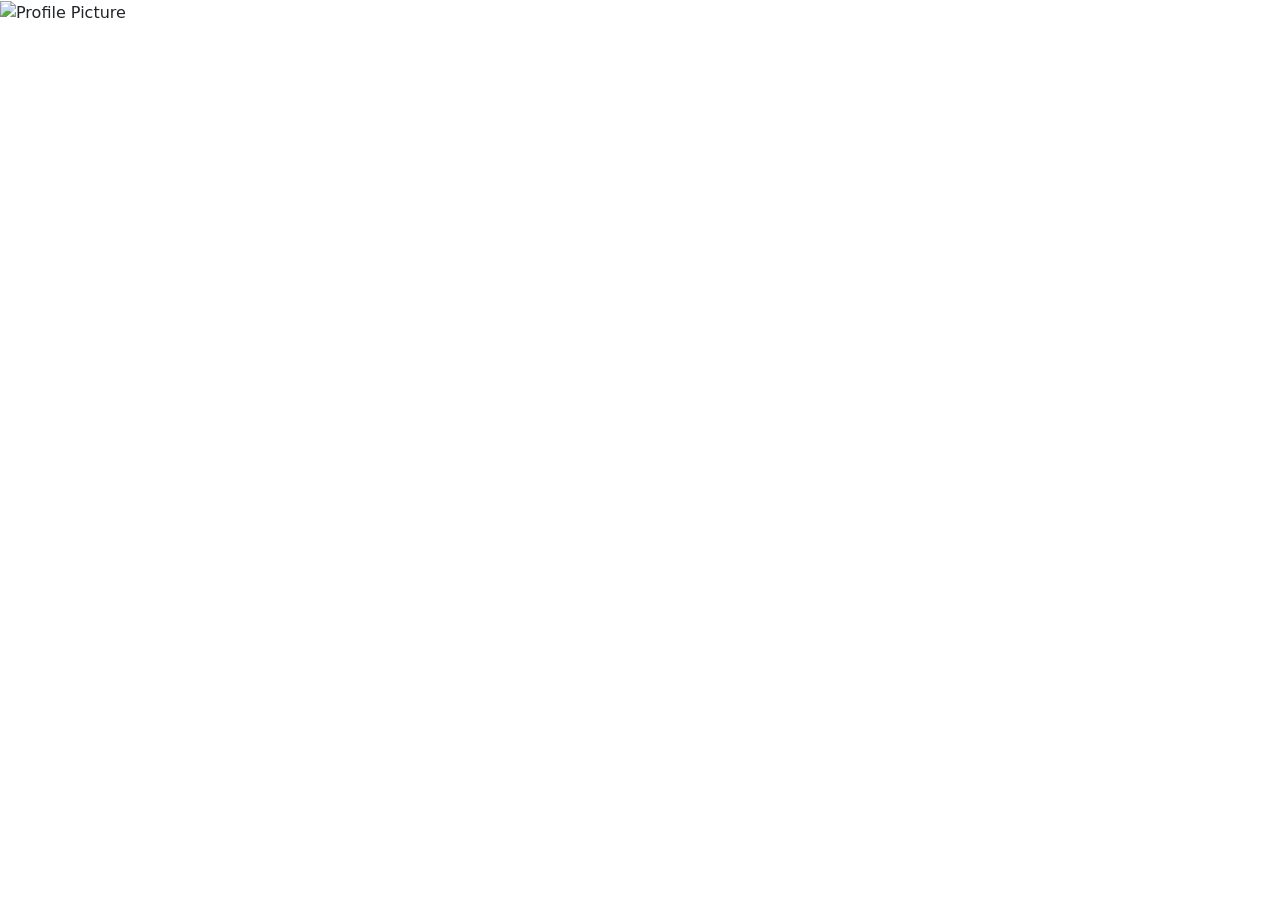
==== index.html @ fd89f849 "Update index.html" ====
<!doctype html>
<html lang="en">
  <head>
    <meta charset="UTF-8">
    <meta name="viewport" content="width=device-width, initial-scale=1.0">
    <title>About Me Page</title>
    <link
      href="https://cdn.jsdelivr.net/npm/bootstrap@5.3.8/dist/css/bootstrap.min.css"
      rel="stylesheet"
      crossorigin="anonymous"
    >
    <link rel="stylesheet" href="style.css">
  </head>

<body>
  <div class="img-container">
   <img src="IngridL.jpg" class="img-container" alt="Profile Picture">
  </div>
</html>
---- style.css ----
.image-container {
  width: 10%;          
  height: 10%;
  margin: auto;  
  border-radius: 50%;   
  right: 10%;
  left: 10%;
  overflow: hidden;
}
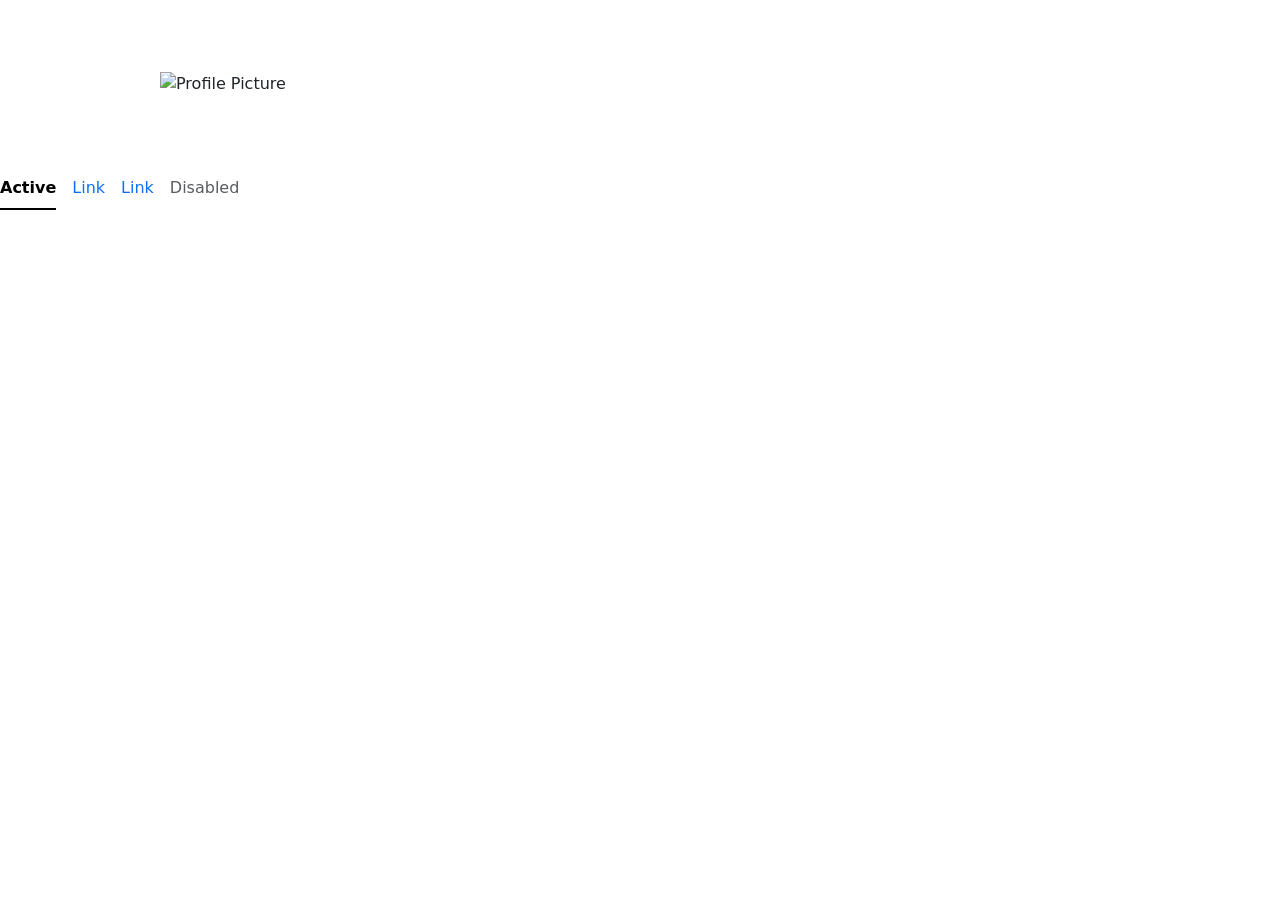
==== commit 40801ff1: "Nab" ====
--- a/index.html
+++ b/index.html
@@ -16,4 +16,20 @@
   <div class="img-container">
    <img src="IngridL.jpg" class="img-container" alt="Profile Picture">
   </div>
+
+  <ul class="nav nav-underline">
+  <li class="nav-item">
+    <a class="nav-link active" aria-current="page" href="#">Active</a>
+  </li>
+  <li class="nav-item">
+    <a class="nav-link" href="#">Link</a>
+  </li>
+  <li class="nav-item">
+    <a class="nav-link" href="#">Link</a>
+  </li>
+  <li class="nav-item">
+    <a class="nav-link disabled" aria-disabled="true">Disabled</a>
+  </li>
+</ul>
+</body>
 </html>
--- a/style.css
+++ b/style.css
@@ -1,9 +1,17 @@
-.image-container {
-  width: 10%;          
-  height: 10%;
-  margin: auto;  
-  border-radius: 50%;   
-  right: 10%;
-  left: 10%;
-  overflow: hidden;
+.img-fluid {
+  width: 100%;
+  height: auto;
+  margin: 1em;
+}
+.img-container {
+  position: relative;
+  align-items: center;
+  padding: 1rem;
+  width: 80%;
+  margin: 20px auto;
+}
+.navbar {
+  background-color: #add3f8;
+  padding: 1rem;
+  text-align: center;
 }
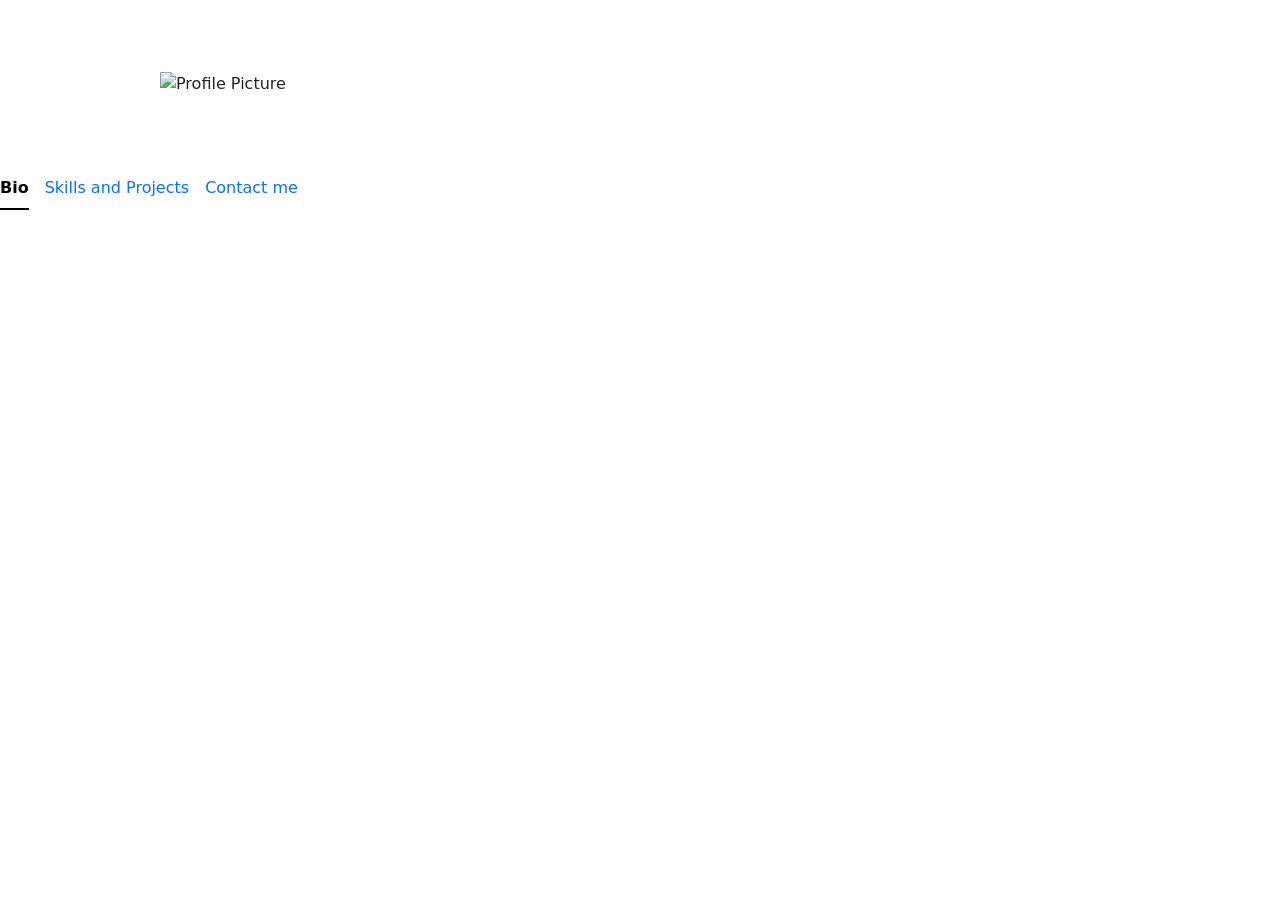
==== commit 1d12d9e7: "Update index.html" ====
--- a/index.html
+++ b/index.html
@@ -19,16 +19,13 @@
 
   <ul class="nav nav-underline">
   <li class="nav-item">
-    <a class="nav-link active" aria-current="page" href="#">Active</a>
+    <a class="nav-link active" aria-current="page" href="#">Bio</a>
   </li>
   <li class="nav-item">
-    <a class="nav-link" href="#">Link</a>
+    <a class="nav-link" href="#">Skills and Projects</a>
   </li>
   <li class="nav-item">
-    <a class="nav-link" href="#">Link</a>
-  </li>
-  <li class="nav-item">
-    <a class="nav-link disabled" aria-disabled="true">Disabled</a>
+    <a class="nav-link" href="#">Contact me</a>
   </li>
 </ul>
 </body>
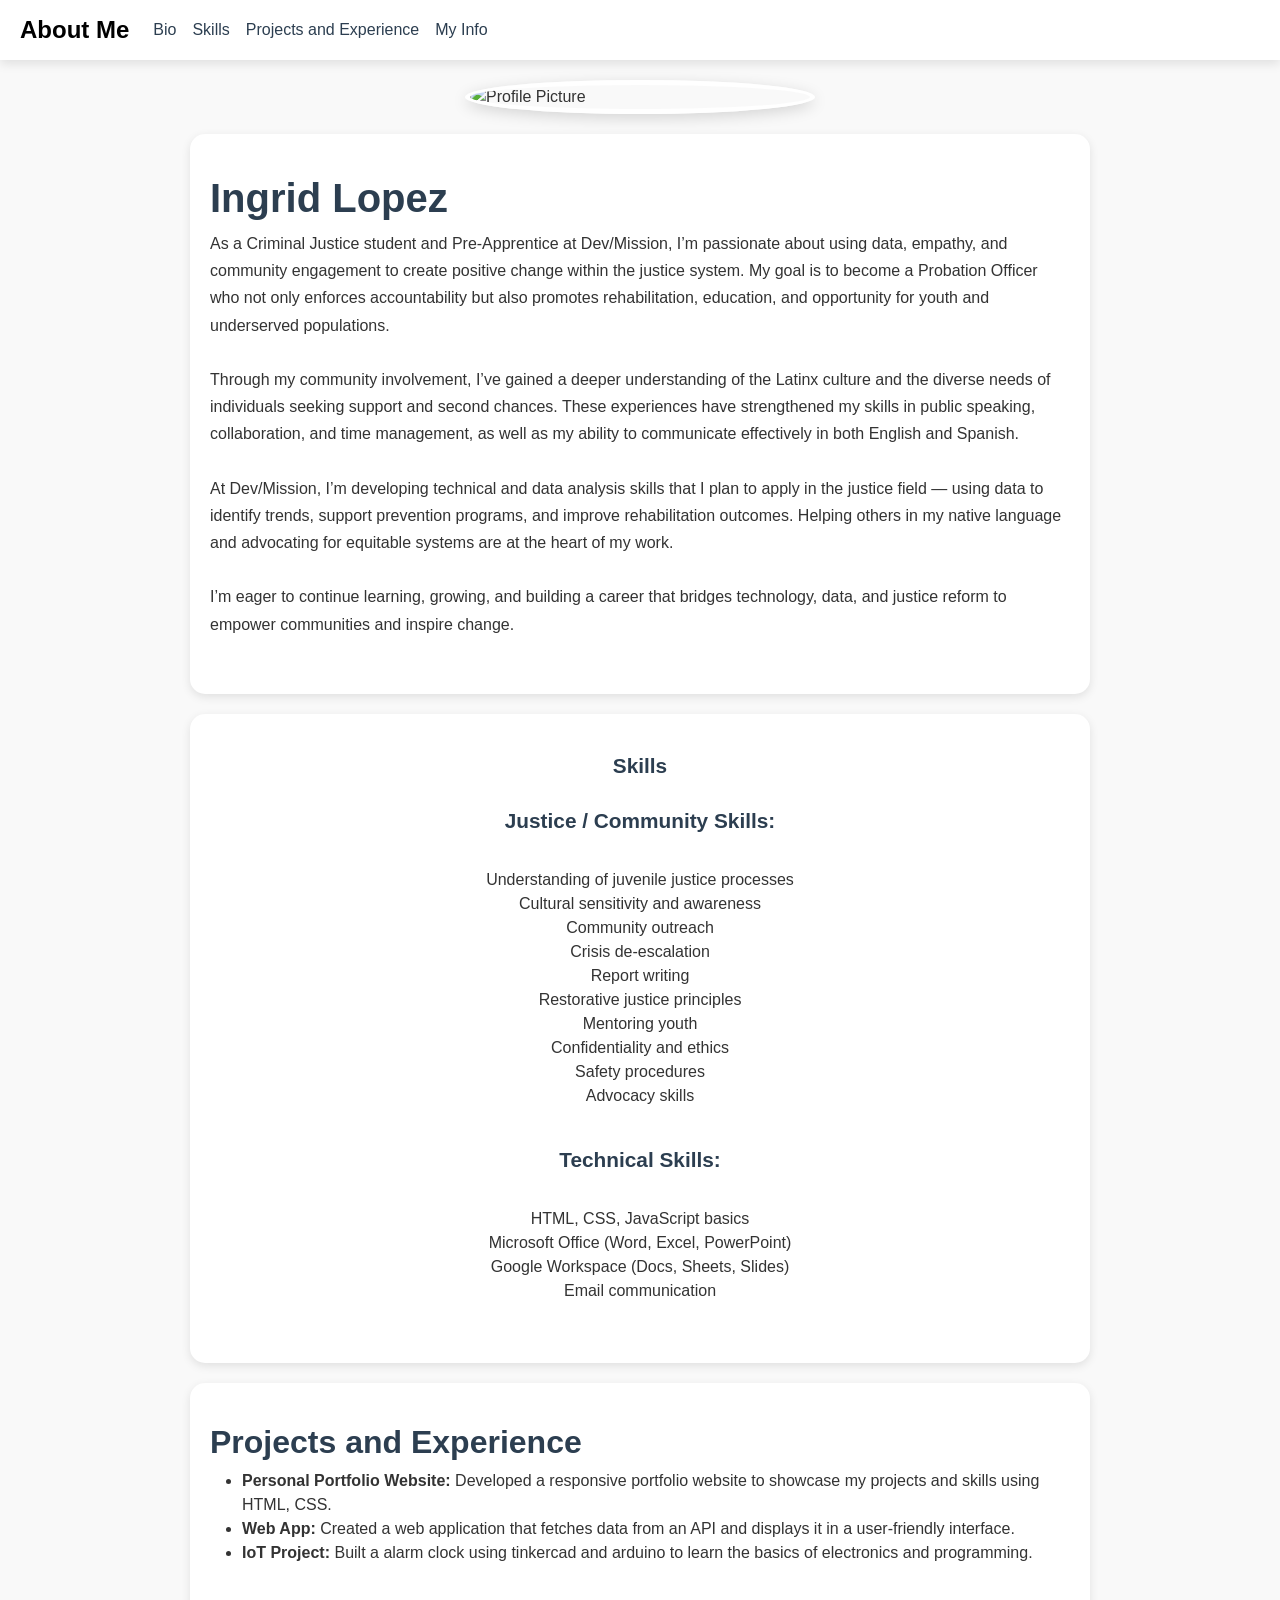
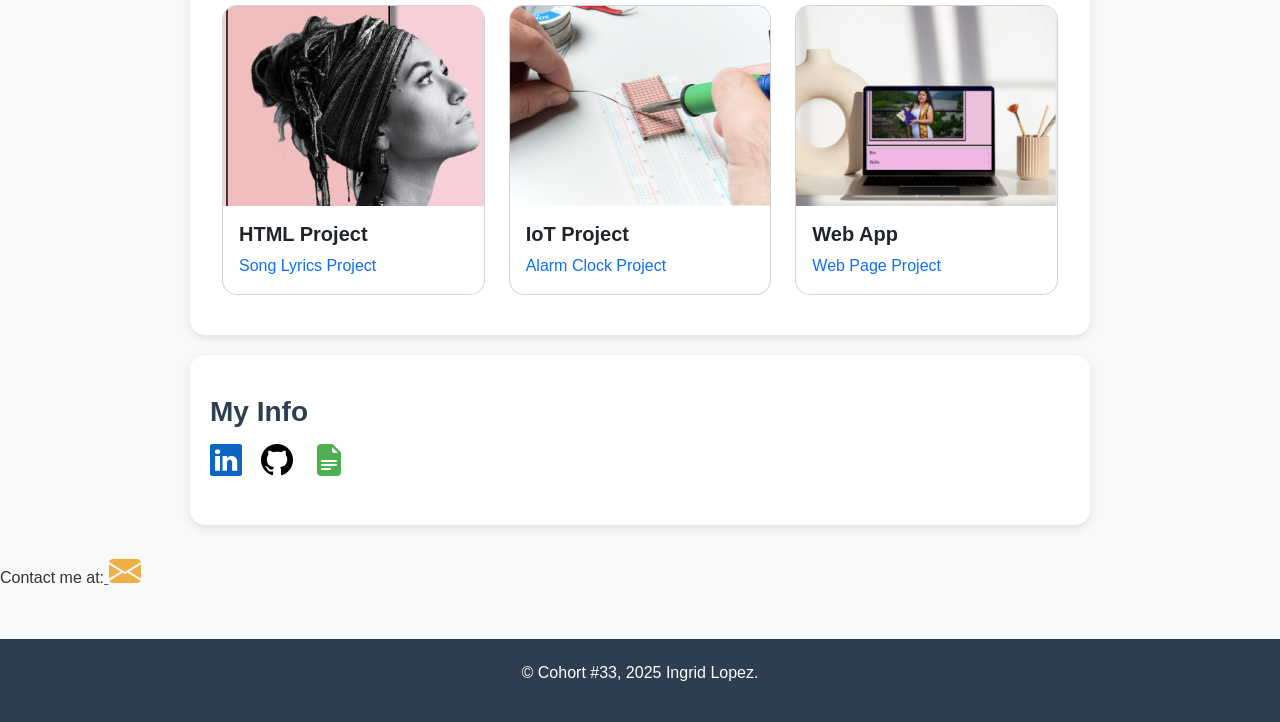
==== commit a19fd34e: "HTML I updated all my page" ====
--- a/index.html
+++ b/index.html
@@ -13,20 +13,220 @@
   </head>
 
 <body>
+   <nav class="my-nav my-fixed-top"></nav>
+ <div class="navbar navbar-expand-sm my-nav-container">
+        <div class="my-brand-container">
+          <a class="navbar-brand" href="#header">About Me</a>
+          <button
+            class="navbar-toggler"
+            type="button"
+            data-bs-toggle="collapse"
+            data-bs-target="#navbarSupportedContent"
+            aria-controls="navbarSupportedContent"
+            aria-expanded="false"
+            aria-label="Toggle navigation"
+          >
+            <span class="navbar-toggler-icon"></span>
+          </button>
+        </div>
+        <div class="collapse navbar-collapse" id="navbarSupportedContent">
+          <ul class="navbar-nav">
+            <li class="nav-item">
+              <a class="nav-link" aria-current="page" href="#bio">Bio</a>
+            </li>
+            <li class="nav-item">
+              <a class="nav-link" href="#skills">Skills</a>
+            </li>
+            <li class="nav-item">
+              <a class="nav-link" href="#experience">Projects and Experience</a>
+            </li>
+            <li class="nav-item">
+              <a class="nav-link" href="#projects">My Info</a>
+            </li>
+          </ul>
+        </div>
+      </div>
+    </nav>
+<header>
   <div class="img-container">
    <img src="IngridL.jpg" class="img-container" alt="Profile Picture">
   </div>
-
-  <ul class="nav nav-underline">
-  <li class="nav-item">
-    <a class="nav-link active" aria-current="page" href="#">Bio</a>
-  </li>
-  <li class="nav-item">
-    <a class="nav-link" href="#">Skills and Projects</a>
-  </li>
-  <li class="nav-item">
-    <a class="nav-link" href="#">Contact me</a>
-  </li>
-</ul>
+  <main class="my container">
+    <section id="bio">
+      <h1>Ingrid Lopez</h1>
+      <p> As a Criminal Justice student and Pre-Apprentice at Dev/Mission, I’m passionate about using data, empathy, and community engagement to create positive change within the justice system. My goal is to become a Probation Officer who not only enforces accountability but also promotes rehabilitation, education, and opportunity for youth and underserved populations.<br><br>
+
+Through my community involvement, I’ve gained a deeper understanding of the Latinx culture and the diverse needs of individuals seeking support and second chances. These experiences have strengthened my skills in public speaking, collaboration, and time management, as well as my ability to communicate effectively in both English and Spanish. <br><br>
+
+At Dev/Mission, I’m developing technical and data analysis skills that I plan to apply in the justice field — using data to identify trends, support prevention programs, and improve rehabilitation outcomes. Helping others in my native language and advocating for equitable systems are at the heart of my work.<br><br>
+
+I’m eager to continue learning, growing, and building a career that bridges technology, data, and justice reform to empower communities and inspire change.</p>
+    </section>
+  </header>
+  <header>
+        <div class="accordion-body">
+         <div class="container text-center">
+  <div class="row">
+    <div class="col">
+      <section id="skills">
+      <h2>Skills</h2>
+      <div id="collapseSkills" class="accordion-collapse collapse" 
+           aria-labelledby="headingSkills" 
+           data-bs-parent="#myinfoAccordion">
+      <h2>Professional Skills:</h2>
+
+Communication (written + verbal)<br>
+
+Time management<br>
+
+Leadership<br>  
+
+Public speaking<br>
+
+Teamwork and collaboration<br>
+
+Conflict resolution<br>
+
+Decision making<br>
+
+Organization and planning<br>
+
+Problem-solving<br>
+
+Attention to detail
+    </div>
+    <div class="col order-5">
+     <h2>Justice / Community Skills:</h2><br>
+
+Understanding of juvenile justice processes<br>
+
+Cultural sensitivity and awareness<br>
+
+Community outreach<br>
+
+Crisis de-escalation<br>
+
+Report writing<br>
+
+Restorative justice principles<br>
+
+Mentoring youth<br>
+
+Confidentiality and ethics<br>
+
+Safety procedures<br>
+
+Advocacy skills
+    </div>
+    <div class="col order-1">
+      <h2>Technical Skills:</h2><br>
+
+HTML, CSS, JavaScript basics<br>
+
+Microsoft Office (Word, Excel, PowerPoint)<br>
+
+Google Workspace (Docs, Sheets, Slides)<br>
+
+Email communication
+    </div>
+  </div>
+</div>
+        </div>
+      </div>
+    </section>
+  </header>
+ <header>   <section id="experience">
+      <h2>Projects and Experience</h2>
+      <ul>
+        <li>
+          <strong>Personal Portfolio Website:</strong> Developed a responsive portfolio website to showcase my projects and skills using HTML, CSS.
+        </li>
+        <li>
+          <strong>Web App:</strong> Created a web application that fetches data from an API and displays it in a user-friendly interface.
+        </li>
+        <li>
+          <strong>IoT Project:</strong> Built a alarm clock using tinkercad and arduino to learn the basics of electronics and programming.
+        </li>
+      </ul>
+
+       <div class="card-group">
+            <div class="container mt-4">
+  <div class="row row-cols-1 row-cols-md-3 g-4">
+
+      <div class="col">
+      <div class="card h-90">
+        <img src="Song.img.png" class="card-img-top img-fluid" alt="song">
+        <div class="card-body">
+          <h5 class="card-title">HTML Project</h5>
+          <a class="link-offset-2 link-offset-3-hover link-underline link-underline-opacity-0 link-underline-opacity-75-hover"
+             href="https://ingridlopezvd-eng.github.io/Song-Lyrics/">
+            Song Lyrics Project
+          </a>
+      
+        </div>
+      </div>
+    </div>
+     <div class="col">
+    <div class="card h-90">
+      <img src="soldering.png" class="card-img-top img-fluid" alt="IoT Project">
+    <div class="card-body">
+      <h5 class="card-title">IoT Project</h5>
+      <a class="link-offset-2 link-offset-3-hover link-underline link-underline-opacity-0 link-underline-opacity-75-hover" href="https://www.tinkercad.com/things/jXEC6rxcQbh-alarm-clock-final-proyect/editel?returnTo=https%3A%2F%2Fwww.tinkercad.com%2Fdashboard&sharecode=nnccUiIcvMmbpYkuY_4-MLfYBZFGPaGCZ2qzwqWIQRk">
+  Alarm Clock Project
+</a>
+    </div>
+  </div>
+</div>
+  <div class="col">
+    <div class="card h-90">
+      <img src="web.page.png" class="card-img-top img-fluid" alt="Web App Project">
+      <div class="card-body">
+        <h5 class="card-title">Web App</h5>
+        <a class="link-offset-2 link-offset-3-hover link-underline link-underline-opacity-0 link-underline-opacity-75-hover" href="https://ingridlopezvd-eng.github.io/My-web-page/">
+  Web Page Project
+</a>
+    </div>
+  </div>
+
+        </div>
+
+      </div>
+    </div>
+
+    </section>
+  </header> 
+  <!-- Bootstrap Icons CDN (required for the icons to show) -->
+<link rel="stylesheet" 
+href="https://cdn.jsdelivr.net/npm/bootstrap-icons@1.11.1/font/bootstrap-icons.css">
+
+<header>
+  <section id="my-info">
+    <h3>My Info</h3>
+
+    <a href="https://www.linkedin.com/in/ingrid-lopez-374b4b248" 
+       target="_blank" class="text-decoration-none">
+      <i class="bi bi-linkedin" style="font-size: 2rem; color: #0A66C2;"></i>
+    </a>
+
+    <a href="https://github.com/ingridlopezvd-eng" 
+       target="_blank" class="text-decoration-none">
+      <i class="bi bi-github" style="font-size: 2rem; color: #000;"></i>
+    </a>
+
+    <a href="Resume (1).pdf" target="_blank" class="text-decoration-none">
+      <i class="bi bi-file-earmark-text-fill" style="font-size: 2rem; color: #4caf50;"></i>
+    </a>
+  </section>
+</header>
+ <p>Contact me at:<a href="mailto:ingridlopezvd@gmail.com">
+      <i class="bi bi-envelope-fill" style="font-size: 2rem; color: #efaf47;"></i>
+    </a>
+  </main>
+</header>
+  
+<footer class="my-footer">
+  <p>&copy; Cohort #33, 2025 Ingrid Lopez.</p>
+
+    
 </body>
 </html>
--- a/style.css
+++ b/style.css
@@ -1,17 +1,153 @@
-.img-fluid {
+/* -------------------- GENERAL STYLES -------------------- */
+body {
+  margin: 0;
+  padding: 0;
+  font-family: Arial, Helvetica, sans-serif;
+  background-color: #f9f9f9;
+  color: #333;
+  scroll-behavior: smooth;
+}
+
+h1, h2, h3 {
+  color: #2c3e50;
+  font-weight: bold;
+}
+
+p {
+  line-height: 1.7;
+}
+
+/* -------------------- NAVBAR -------------------- */
+
+.my-nav-container {
+  background-color: #ffffff;
+  padding: 10px 20px;
+  box-shadow: 0 4px 10px rgba(0,0,0,0.1);
+  position: sticky;
+  top: 0;
+  z-index: 1000;
+}
+
+.navbar-brand {
+  font-size: 1.5rem;
+  font-weight: bold;
+}
+
+.nav-link {
+  font-size: 1rem;
+  color: #2c3e50 !important;
+}
+
+.nav-link:hover {
+  color: #0A66C2 !important;
+}
+
+/* -------------------- HEADER IMAGE -------------------- */
+
+.img-container {
+  width: 100%;
+  max-width: 350px;
+  margin: 20px auto;
+  display: block;
+}
+
+.img-container img,
+img.img-container {
   width: 100%;
   height: auto;
-  margin: 1em;
+  border-radius: 50%;
+  border: 5px solid #ffffff;
+  box-shadow: 0 4px 15px rgba(0,0,0,0.15);
 }
-.img-container {
-  position: relative;
-  align-items: center;
-  padding: 1rem;
-  width: 80%;
-  margin: 20px auto;
+
+/* -------------------- SECTION LAYOUT -------------------- */
+
+section {
+  padding: 40px 20px;
+  margin-bottom: 20px;
+  background-color: #fff;
+  border-radius: 15px;
+  width: 90%;
+  max-width: 900px;
+  margin-left: auto;
+  margin-right: auto;
+  box-shadow: 0 3px 10px rgba(0,0,0,0.1);
 }
-.navbar {
-  background-color: #add3f8;
-  padding: 1rem;
+
+/* -------------------- SKILLS GRID -------------------- */
+
+#skills .col {
+  padding: 20px;
+}
+
+#skills h2 {
+  font-size: 1.3rem;
+  margin-bottom: 10px;
+}
+
+#skills br {
+  line-height: 2;
+}
+
+/* -------------------- PROJECT CARDS -------------------- */
+
+.card {
+  border-radius: 15px !important;
+  overflow: hidden;
+  transition: transform 0.2s ease;
+}
+
+.card:hover {
+  transform: scale(1.03);
+}
+
+.card-img-top {
+  height: 200px;
+  object-fit: cover;
+}
+
+.card-title {
+  font-weight: bold;
+  margin-bottom: 8px;
+}
+
+/* -------------------- ICON SECTION -------------------- */
+
+#my-info i {
+  margin-right: 15px;
+  transition: transform 0.2s ease;
+}
+
+#my-info i:hover {
+  transform: scale(1.2);
+}
+
+/* -------------------- FOOTER -------------------- */
+
+.my-footer {
+  background-color: #2c3e50;
+  color: white;
+  padding: 20px;
   text-align: center;
-}+  margin-top: 40px;
+}
+
+/* -------------------- RESPONSIVE -------------------- */
+
+@media (max-width: 576px) {
+  .navbar-brand {
+    font-size: 1.3rem;
+  }
+
+  section {
+    padding: 30px 15px;
+  }
+
+  #skills .col {
+    margin-bottom: 20px;
+  }
+
+  .card-img-top {
+    height: 160px;
+  }
+}
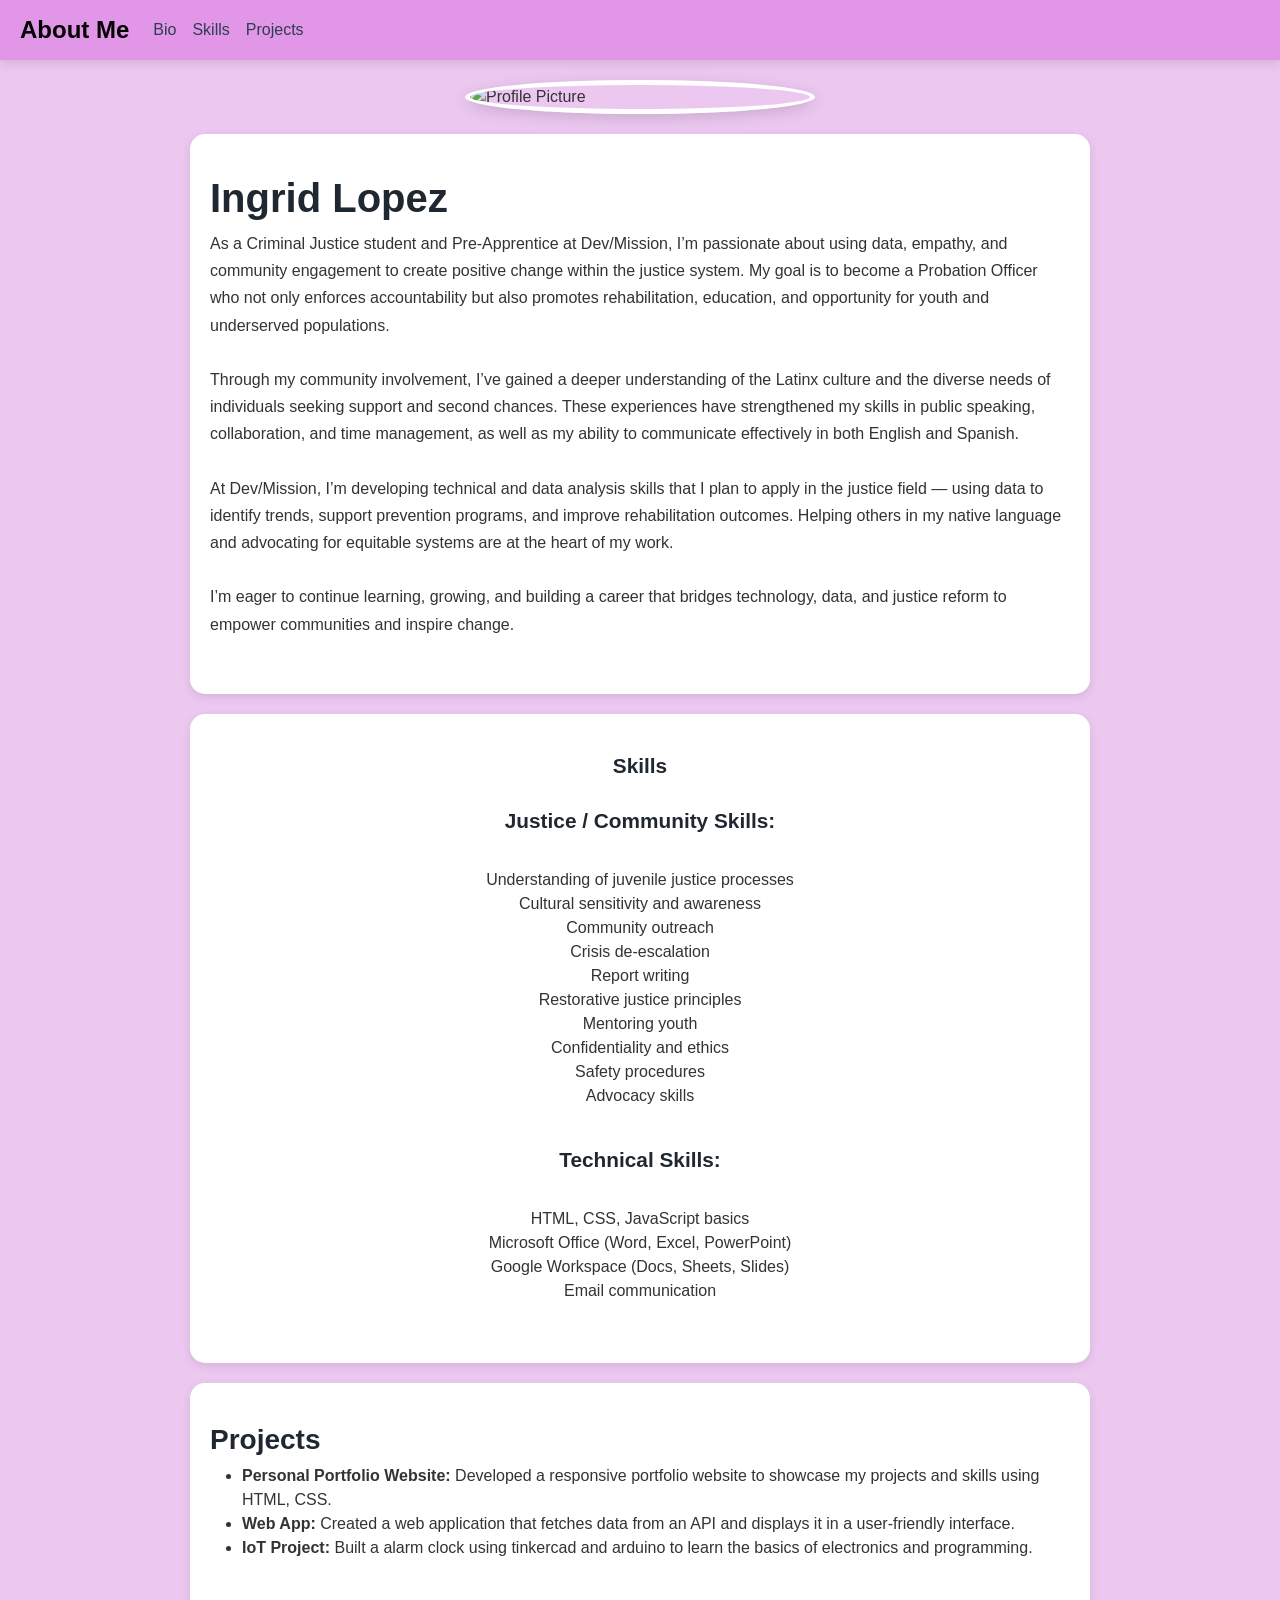
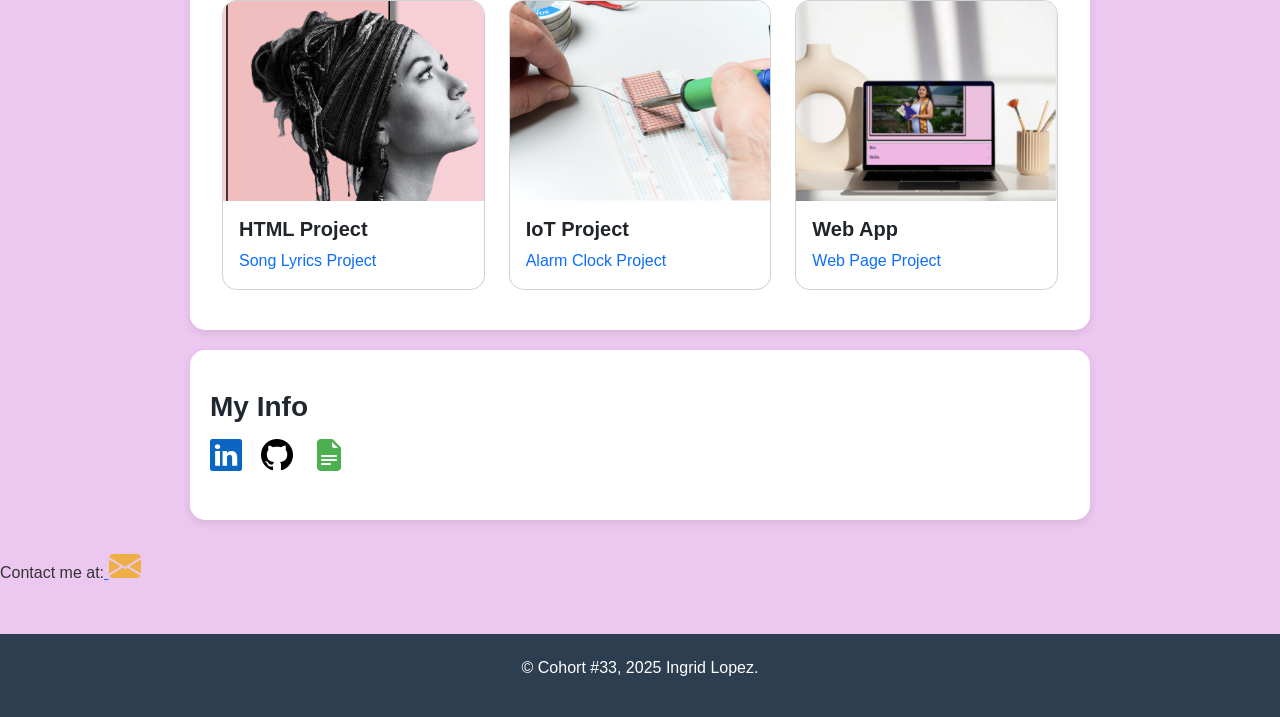
==== commit 68238b3b: "Updated HTML" ====
--- a/index.html
+++ b/index.html
@@ -38,10 +38,7 @@
               <a class="nav-link" href="#skills">Skills</a>
             </li>
             <li class="nav-item">
-              <a class="nav-link" href="#experience">Projects and Experience</a>
-            </li>
-            <li class="nav-item">
-              <a class="nav-link" href="#projects">My Info</a>
+              <a class="nav-link" href="#experience">Projects</a>
             </li>
           </ul>
         </div>
@@ -136,7 +133,7 @@
     </section>
   </header>
  <header>   <section id="experience">
-      <h2>Projects and Experience</h2>
+      <h3>Projects</h3>
       <ul>
         <li>
           <strong>Personal Portfolio Website:</strong> Developed a responsive portfolio website to showcase my projects and skills using HTML, CSS.
--- a/style.css
+++ b/style.css
@@ -3,13 +3,13 @@
   margin: 0;
   padding: 0;
   font-family: Arial, Helvetica, sans-serif;
-  background-color: #f9f9f9;
+  background-color: #ecc8f1;
   color: #333;
   scroll-behavior: smooth;
 }
 
 h1, h2, h3 {
-  color: #2c3e50;
+  color: #1f2831;
   font-weight: bold;
 }
 
@@ -20,7 +20,7 @@
 /* -------------------- NAVBAR -------------------- */
 
 .my-nav-container {
-  background-color: #ffffff;
+  background-color: #d45fda78;
   padding: 10px 20px;
   box-shadow: 0 4px 10px rgba(0,0,0,0.1);
   position: sticky;
@@ -39,7 +39,7 @@
 }
 
 .nav-link:hover {
-  color: #0A66C2 !important;
+  color: #1e3144 !important;
 }
 
 /* -------------------- HEADER IMAGE -------------------- */
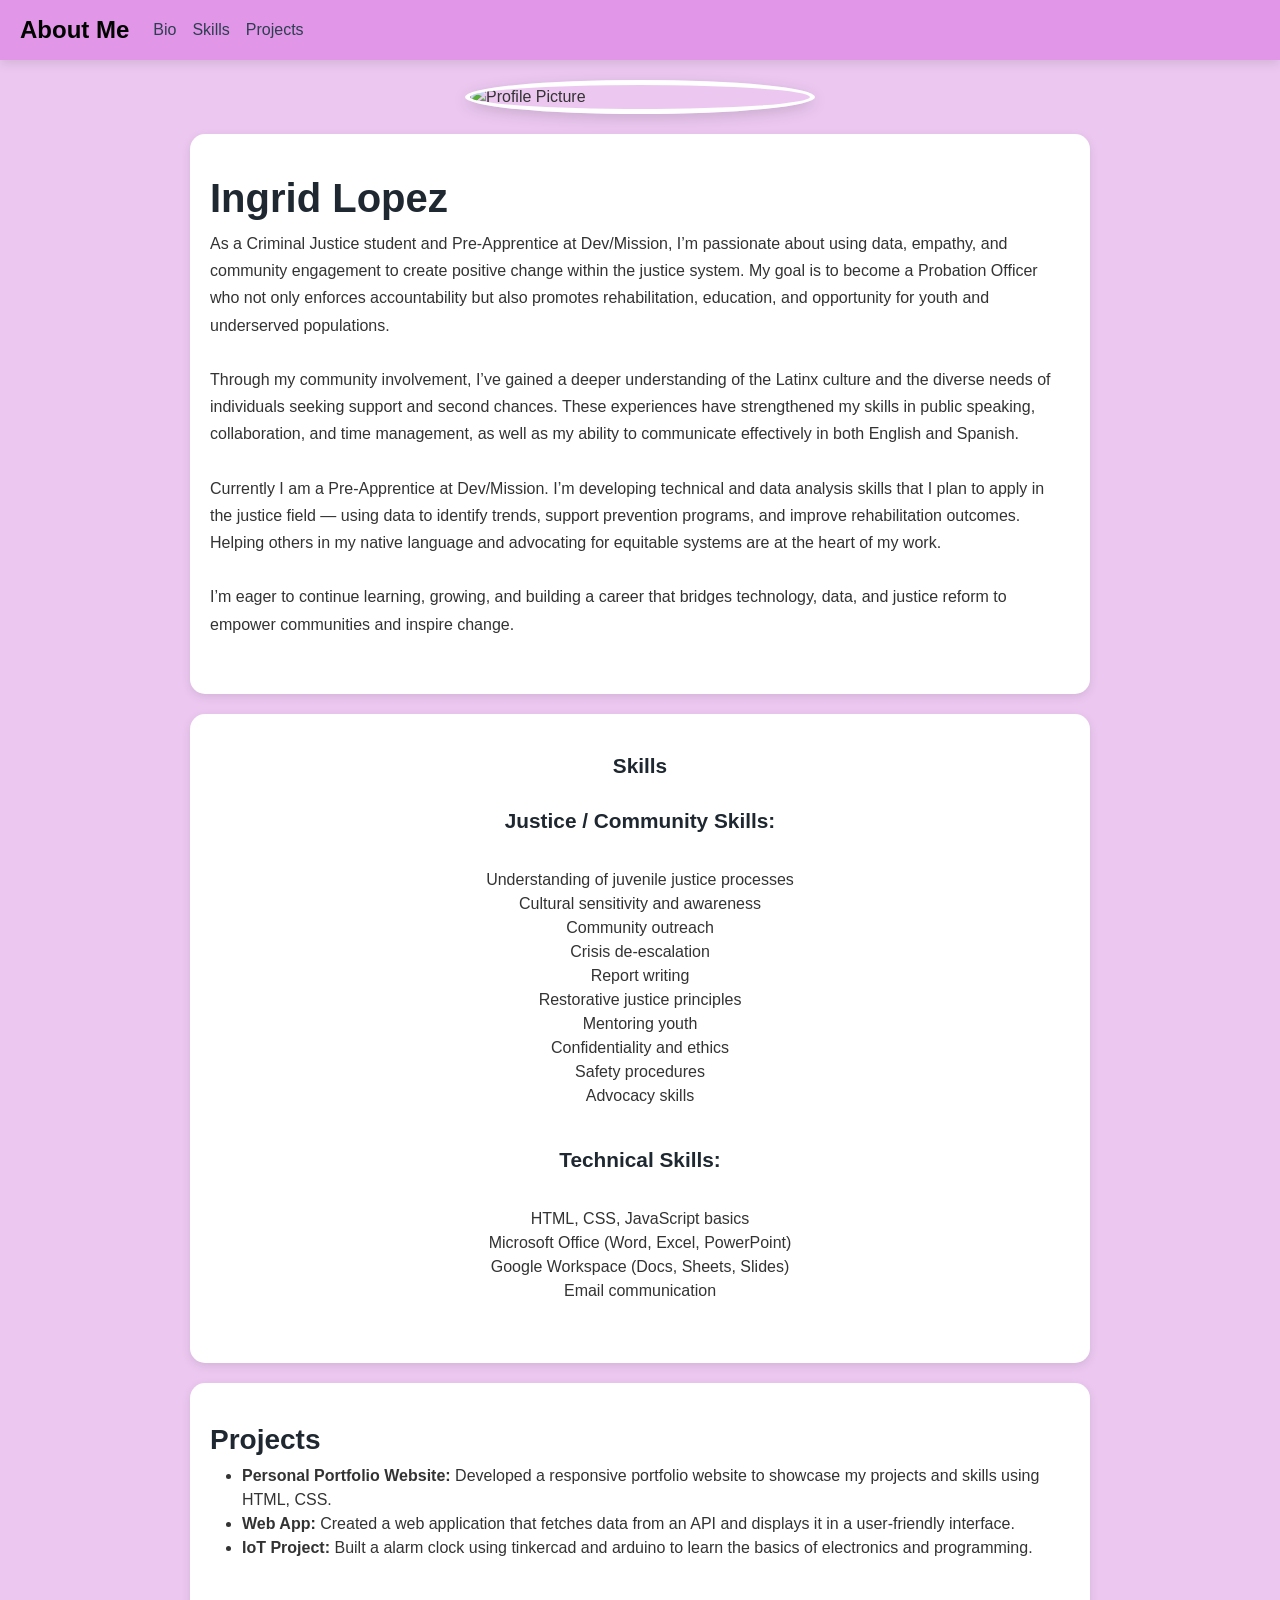
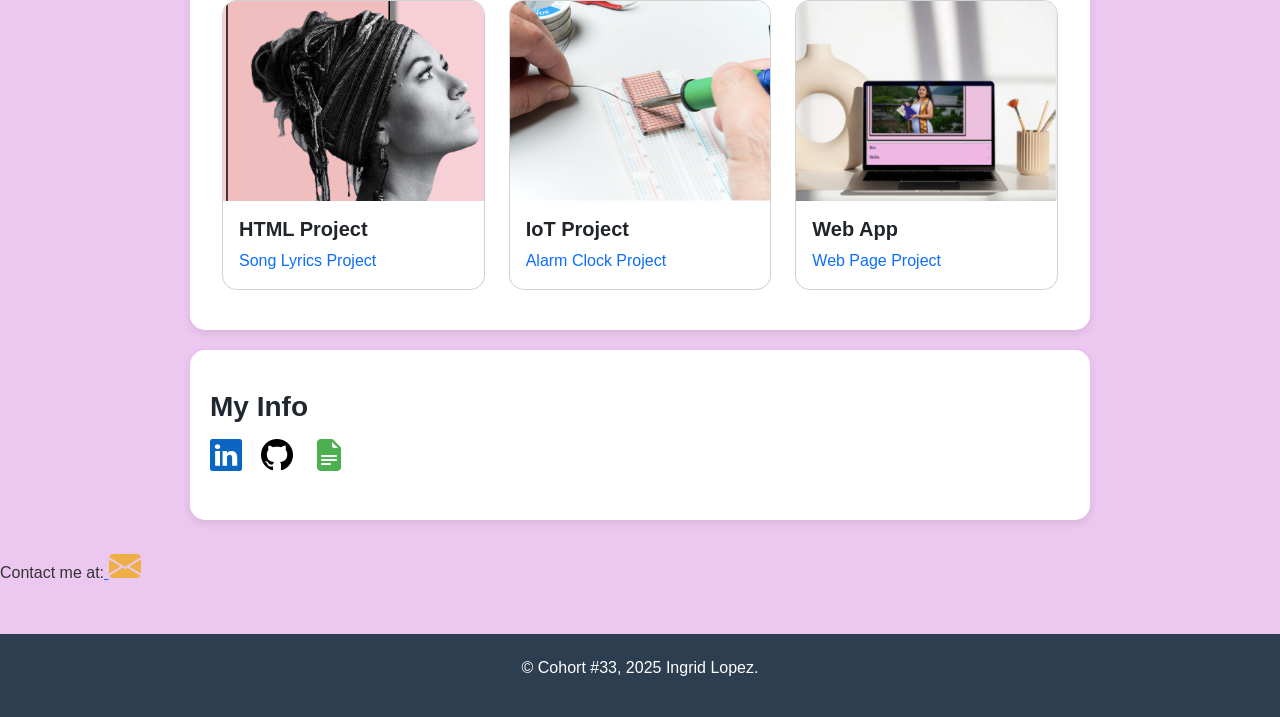
==== commit a7a0c264: "Update index.html" ====
--- a/index.html
+++ b/index.html
@@ -55,7 +55,7 @@
 
 Through my community involvement, I’ve gained a deeper understanding of the Latinx culture and the diverse needs of individuals seeking support and second chances. These experiences have strengthened my skills in public speaking, collaboration, and time management, as well as my ability to communicate effectively in both English and Spanish. <br><br>
 
-At Dev/Mission, I’m developing technical and data analysis skills that I plan to apply in the justice field — using data to identify trends, support prevention programs, and improve rehabilitation outcomes. Helping others in my native language and advocating for equitable systems are at the heart of my work.<br><br>
+Currently I am a Pre-Apprentice at Dev/Mission. I’m developing technical and data analysis skills that I plan to apply in the justice field — using data to identify trends, support prevention programs, and improve rehabilitation outcomes. Helping others in my native language and advocating for equitable systems are at the heart of my work.<br><br>
 
 I’m eager to continue learning, growing, and building a career that bridges technology, data, and justice reform to empower communities and inspire change.</p>
     </section>
@@ -179,7 +179,7 @@
       <img src="web.page.png" class="card-img-top img-fluid" alt="Web App Project">
       <div class="card-body">
         <h5 class="card-title">Web App</h5>
-        <a class="link-offset-2 link-offset-3-hover link-underline link-underline-opacity-0 link-underline-opacity-75-hover" href="https://ingridlopezvd-eng.github.io/My-web-page/">
+        <a class="link-offset-2 link-offset-3-hover link-underline link-underline-opacity-0 link-underline-opacity-75-hover" href="https://ingridlopezvd-eng.github.io/About-me-page-ingrid/">
   Web Page Project
 </a>
     </div>
